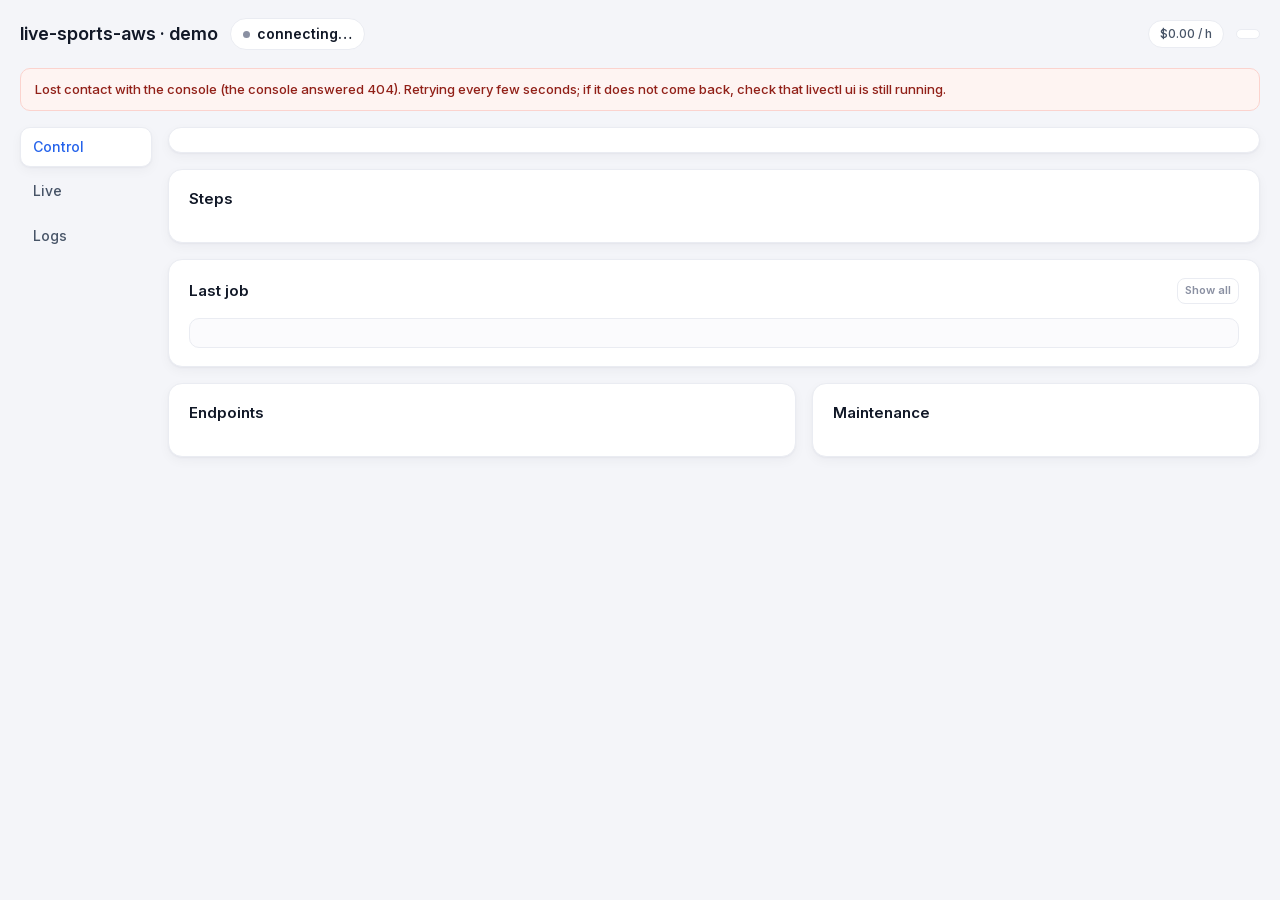
==== tools/livectl/site/index.html @ fb6956fe "feat: a stopwatch and progress bar for jobs; name the first node for its MediaConnect source Deploy " ====
<!doctype html>
<html lang="en">
<head>
<meta charset="utf-8">
<meta name="viewport" content="width=device-width, initial-scale=1">
<title>livectl</title>
<link rel="icon" href="data:,">
<link rel="stylesheet" href="app.css">
</head>
<body>
<header class="top">
  <h1>live-sports-aws · demo</h1>
  <span class="verdict" id="verdict" data-health="unknown"><i class="dot"></i><span id="verdict-text">connecting…</span></span>
  <button class="job-pill" id="job-pill" type="button" hidden></button>
  <span class="spacer"></span>
  <span class="chip" id="cost">$0.00 / h</span>
  <span class="chip muted" id="freshness"></span>
</header>
<div class="banner" id="banner" role="alert" hidden></div>
<div class="notice" id="aws-note" role="status" hidden></div>

<div class="shell">
  <nav class="menu" aria-label="Pages">
    <a href="#control" data-page="control">Control</a>
    <a href="#live" data-page="live">Live</a>
    <a href="#logs" data-page="logs">Logs</a>
  </nav>

  <div class="content">
    <section class="card chain-card" aria-label="Pipeline">
      <ol class="chain" id="chain"></ol>
      <p class="note" id="deploy-note" hidden></p>
    </section>

    <!-- Control: set up, go live, tear down. -->
    <main class="view" id="view-control" data-view="control">
      <section class="card" aria-labelledby="steps-title">
        <h2 class="card-title" id="steps-title">Steps</h2>
        <ol class="steps" id="steps"></ol>
      </section>

      <section class="card" aria-labelledby="job-title" id="job-card">
        <h2 class="card-title">
          <span id="job-title">Last job</span>
          <span class="job-state" id="job-state"></span>
          <span class="job-meta" id="job-meta"></span>
          <button class="copy" id="job-toggle" type="button" aria-expanded="false" aria-controls="job-log">Show all</button>
        </h2>
        <div class="progress" id="job-progress" role="progressbar" aria-labelledby="job-title" aria-valuemin="0"
             aria-valuemax="100" hidden><div class="progress-bar" id="job-bar"></div></div>
        <pre class="log job-log" id="job-log" tabindex="0"></pre>
      </section>

      <div class="pair">
        <section class="card" aria-labelledby="endpoints-title">
          <h2 class="card-title" id="endpoints-title">Endpoints</h2>
          <dl class="endpoints" id="endpoints"></dl>
        </section>
        <section class="card" aria-labelledby="maintenance-title">
          <h2 class="card-title" id="maintenance-title">Maintenance</h2>
          <div id="maintenance"></div>
          <div class="confirm" id="confirm" hidden>
            <label for="confirm-input">Type <b>destroy</b> to tear down the whole stack</label>
            <input id="confirm-input" autocomplete="off" spellcheck="false">
            <button class="act danger" id="confirm-go" type="button">Tear down</button>
            <button class="act" id="confirm-cancel" type="button">Cancel</button>
          </div>
        </section>
      </div>
    </main>

    <!-- Live: watch the broadcast and its logs. -->
    <main class="view" id="view-live" data-view="live" hidden>
      <div class="live">
        <div class="live-main">
          <section class="card player-card" aria-label="Player">
            <iframe id="player-frame" title="Player" hidden></iframe>
            <p class="placeholder" id="player-empty">The player appears here once the stack is deployed.</p>
          </section>
          <section class="card live-bar" aria-label="Live figures">
            <dl class="stats" id="stats"></dl>
            <div class="live-actions" id="live-actions"></div>
          </section>
        </div>
        <div id="live-logs-slot">
          <section class="card panel" id="panel" aria-label="Logs">
            <div class="panel-head">
              <div class="tabs" role="tablist" id="tabs"></div>
              <input class="filter" id="log-filter" type="search" placeholder="Filter lines" aria-label="Filter log lines">
              <a class="copy" id="log-expand" href="#logs">Expand</a>
            </div>
            <div class="log" id="log" tabindex="0" role="log"></div>
          </section>
        </div>
      </div>
    </main>

    <!-- Logs: the same panel, full height, for reading and filtering at leisure. -->
    <main class="view" id="view-logs" data-view="logs" hidden>
      <div id="logs-home"></div>
    </main>
  </div>
</div>

<aside class="drawer" id="drawer" aria-label="Resource details" hidden>
  <button class="copy drawer-close" id="drawer-close" type="button" aria-label="Close details">Close</button>
  <div id="detail"></div>
</aside>

<script type="module" src="app.js"></script>
</body>
</html>
---- tools/livectl/site/app.css ----
@font-face {
  font-family: Inter;
  src: url('fonts/InterVariable-subset.woff2') format('woff2');
  font-weight: 100 900;
  font-style: normal;
  font-display: swap;
}

:root {
  --bg: #f4f5f9;
  --surface: #ffffff;
  --border: #eaecf2;
  --text: #111827;
  --text-2: #475467;
  --muted: #8a90a2;
  --accent: #2563eb;
  --accent-tint: #eff4ff;
  --ok: #12b76a;
  --warn: #f79009;
  --danger: #f04438;
  --radius: 14px;
  --shadow: 0 1px 2px rgba(16, 24, 40, .04), 0 4px 12px rgba(16, 24, 40, .04);
  color-scheme: light;
}

* { box-sizing: border-box; }

body {
  margin: 0;
  background: var(--bg);
  color: var(--text);
  font-family: Inter, -apple-system, BlinkMacSystemFont, 'Segoe UI', Roboto, sans-serif;
  font-optical-sizing: auto;
  font-size: 14px;
  line-height: 1.45;
  -webkit-font-smoothing: antialiased;
}

[hidden] { display: none !important; }
code { font-family: ui-monospace, SFMono-Regular, Menlo, monospace; font-size: 12px; }

.chip {
  font-size: 12px; font-weight: 500; color: var(--text-2);
  background: var(--surface); border: 1px solid var(--border);
  border-radius: 999px; padding: 4px 11px; white-space: nowrap;
}

.card {
  background: var(--surface); border: 1px solid var(--border);
  border-radius: var(--radius); box-shadow: var(--shadow); padding: 18px 20px; min-width: 0;
}
.card-title {
  display: flex; align-items: center; gap: 8px;
  font-size: 15px; font-weight: 600; color: var(--text); margin: 0 0 14px;
}
.note { font-size: 12px; color: var(--muted); margin: 10px 0 0; }
a { color: var(--accent); text-decoration: none; }
a:hover { text-decoration: underline; }

.dot {
  display: inline-block; width: 7px; height: 7px; border-radius: 50%;
  background: var(--muted); vertical-align: .09em;
}

button.act {
  font: inherit; font-size: 13px; font-weight: 500; border-radius: 999px;
  padding: 8px 16px; cursor: pointer; border: 1px solid var(--border);
  background: var(--surface); color: var(--text-2); transition: background .12s, border-color .12s;
}
button.act:hover:not(:disabled) { background: #f7f8fb; color: var(--text); }
button.act.primary { background: var(--accent); border-color: var(--accent); color: #fff; }
button.act.primary:hover:not(:disabled) { background: #1d4fd7; }
button.act.danger { color: var(--danger); border-color: #fbd3ce; }
button.act.danger:hover:not(:disabled) { background: #fef4f2; }

.copy {
  border: 1px solid var(--border); background: var(--surface); color: var(--muted);
  border-radius: 8px; padding: 4px 7px; cursor: pointer; font: inherit; font-size: 11px; flex: none;
}
.copy:hover { color: var(--accent); border-color: #cfdcfa; background: var(--accent-tint); }

.confirm { display: flex; flex-wrap: wrap; gap: 8px; margin-top: 14px; align-items: center; font-size: 13px; }
.confirm input {
  font: inherit; font-size: 13px; padding: 7px 11px; border-radius: 10px;
  border: 1px solid #fbd3ce; background: #fff; color: var(--text); width: 150px;
}
.confirm input:focus { outline: 2px solid #fbd3ce; outline-offset: 1px; }

.log {
  padding: 14px 16px; background: #fbfbfd; border: 1px solid var(--border);
  border-radius: 10px; font-family: ui-monospace, SFMono-Regular, Menlo, monospace;
  font-size: 12px; line-height: 1.65; color: var(--text-2);
  white-space: pre-wrap; word-break: break-word; font-feature-settings: 'calt' 0;
}

.banner {
  display: flex; align-items: center; gap: 8px; margin: 0 20px 16px; padding: 11px 14px;
  border-radius: 10px; border: 1px solid #fbd3ce; background: #fef4f2;
  color: #912018; font-size: 13px; font-weight: 500;
}

.top { display: flex; align-items: center; gap: 12px; padding: 18px 20px; flex-wrap: wrap; }
.top h1 { font-size: 18px; font-weight: 600; margin: 0; }
.spacer { flex: 1; }
.chip.muted { color: var(--muted); }
.chip.button { cursor: pointer; font: inherit; font-size: 12px; }
.verdict { display: inline-flex; align-items: center; gap: 7px; font-weight: 600; font-size: 14px;
  padding: 5px 12px; border-radius: 999px; border: 1px solid var(--border); background: var(--surface); }
[data-health="ok"] > .dot, .dot[data-health="ok"] { background: var(--ok); }
[data-health="warn"] > .dot, .dot[data-health="warn"] { background: var(--warn); }
[data-health="bad"] > .dot, .dot[data-health="bad"] { background: var(--danger); }
[data-health="busy"] > .dot { background: var(--accent); }
.verdict[data-health="bad"] { border-color: #fbd3ce; background: #fef4f2; color: #912018; }

/* Shell: a narrow page menu, then the chain and the current page. */
.shell { display: grid; grid-template-columns: 132px minmax(0, 1fr); gap: 16px; padding: 0 20px 24px; }
.menu { display: flex; flex-direction: column; gap: 4px; position: sticky; top: 16px; align-self: start; }
.menu a { display: block; padding: 9px 12px; border-radius: 10px; color: var(--text-2); font-weight: 500;
  border: 1px solid transparent; }
.menu a:hover { background: var(--surface); text-decoration: none; }
.menu a[aria-current="page"] { background: var(--surface); border-color: var(--border); color: var(--accent);
  box-shadow: var(--shadow); }
.menu a.next { animation: next-pulse 1.6s ease-in-out infinite; }
.content { display: grid; gap: 16px; align-content: start; min-width: 0; }
.view { display: grid; gap: 16px; align-content: start; min-width: 0; }
.chain-card { padding: 12px 14px; }
.pair { display: grid; grid-template-columns: minmax(0, 1.4fr) minmax(0, 1fr); gap: 16px; }

/* Header: the running job, visible on every page. */
.job-pill { font: inherit; font-size: 12px; font-weight: 500; cursor: pointer; max-width: 46vw; overflow: hidden;
  text-overflow: ellipsis; white-space: nowrap; border-radius: 999px; padding: 5px 12px;
  border: 1px solid var(--border); background: var(--surface); color: var(--text-2); }
.job-pill[data-state="running"] { border-color: #cfdcfa; background: var(--accent-tint); color: var(--accent); }
.job-pill[data-state="failed"] { border-color: #fbd3ce; background: #fef4f2; color: #912018; }

/* Control page: three numbered steps. */
.steps { list-style: none; margin: 0; padding: 0; display: grid; grid-template-columns: repeat(3, minmax(0, 1fr)); gap: 12px; }
.step { display: flex; gap: 12px; padding: 14px; border: 1px solid var(--border); border-radius: 12px; }
.step[data-status="current"] { border-color: #cfdcfa; background: #fafcff; }
.step-number { flex: none; width: 26px; height: 26px; border-radius: 50%; display: grid; place-items: center;
  font-size: 13px; font-weight: 600; background: var(--bg); color: var(--text-2); }
.step[data-status="done"] .step-number { background: #e7f8ef; color: var(--ok); }
.step[data-status="current"] .step-number { background: var(--accent); color: #fff; }
.step[data-status="busy"] { border-color: #cfdcfa; background: var(--accent-tint); }
.step[data-status="busy"] .step-number { background: var(--accent); color: #fff; }
.step h3 { margin: 2px 0 4px; font-size: 14px; }
.step-status { margin: 0 0 10px; font-size: 12px; color: var(--muted); }
.actions { display: flex; flex-wrap: wrap; gap: 8px; }
.none { font-size: 12px; color: var(--muted); margin: 0; }

/* Live page: a large player with its figures, and the logs filling the height beside it. */
.live { display: grid; gap: 16px; min-width: 0; }
.live-main { display: grid; gap: 16px; min-width: 0; }
.live-bar { display: flex; align-items: center; gap: 16px; flex-wrap: wrap; padding: 12px 16px; }
.stats { display: flex; flex-wrap: wrap; gap: 6px 22px; margin: 0; flex: 1; }
.stat dt { font-size: 11px; color: var(--muted); }
.stat dd { margin: 0; font-size: 14px; font-weight: 600; font-variant-numeric: tabular-nums; }
.live-actions { display: flex; gap: 8px; }

/* Resource details slide over the right edge, on either page. */
.drawer { position: fixed; top: 0; right: 0; bottom: 0; width: min(420px, 100vw); z-index: 10; overflow: auto;
  background: var(--surface); border-left: 1px solid var(--border); box-shadow: -8px 0 24px rgba(16, 24, 40, .08);
  padding: 20px; }
.drawer-close { float: right; }

.chain { list-style: none; margin: 0; padding: 0; display: flex; gap: 6px; overflow-x: auto; }
.node-wrap { display: flex; align-items: center; gap: 6px; flex: 1 1 0; min-width: 120px; }
.node { flex: 1; text-align: left; font: inherit; cursor: pointer; background: var(--surface);
  border: 1px solid var(--border); border-radius: 10px; padding: 9px 10px; display: grid; gap: 3px; }
.node[aria-pressed="true"] { outline: 2px solid var(--accent); outline-offset: 1px; }
.node[data-health="bad"] { border-color: #fbd3ce; background: #fef4f2; }
.node[data-health="warn"] { border-color: #fbdca7; background: #fffcf5; }
.node-title { font-size: 12px; font-weight: 600; }
.node-state { font-size: 12px; font-weight: 600; color: var(--text-2); }
.node-state .dot { margin-right: 5px; }
.node-summary { font-size: 11px; color: var(--muted); }
.arrow { color: var(--muted); }

/* The player alone (embed mode): 16:9, as wide as the page allows while leaving room for the logs below. */
.player-card { padding: 0; overflow: hidden; display: grid; width: min(100%, calc(62vh * 16 / 9)); margin: 0 auto;
  aspect-ratio: 16 / 9; background: #000; }
.player-card iframe { width: 100%; height: 100%; border: 0; background: #0b0f17; }
.player-card .placeholder { color: #aab; }
.placeholder { color: var(--muted); margin: auto; padding: 24px; text-align: center; }
.facts { display: grid; grid-template-columns: max-content 1fr; gap: 6px 14px; font-size: 13px; margin: 12px 0; }
.facts dt { color: var(--muted); } .facts dd { margin: 0; white-space: pre-wrap; word-break: break-word; }
.error { color: #912018; font-size: 13px; }
.badge { margin-left: auto; font-size: 12px; font-weight: 600; }

.endpoints { display: grid; grid-template-columns: max-content minmax(0, 1fr); gap: 8px 14px; margin: 0; font-size: 13px; }
.endpoints dt { color: var(--muted); } .endpoints dd { margin: 0; display: flex; gap: 8px; align-items: center; min-width: 0; }
.endpoints .value { overflow: hidden; text-overflow: ellipsis; white-space: nowrap; }

.panel { display: flex; flex-direction: column; gap: 10px; height: 42vh; min-height: 280px; }
.tabs { display: flex; flex-wrap: wrap; gap: 4px; }
.tabs [role="tab"] { font: inherit; font-size: 12px; border: 1px solid var(--border); background: var(--surface);
  border-radius: 999px; padding: 4px 10px; cursor: pointer; }
.tabs [aria-selected="true"] { background: var(--accent-tint); border-color: #cfdcfa; color: var(--accent); }
.panel .log { flex: 1; min-height: 0; overflow: auto; margin: 0; }

@media (max-width: 1100px) {
  .shell { grid-template-columns: minmax(0, 1fr); }
  .menu { flex-direction: row; position: static; }
  .steps, .pair, .live { grid-template-columns: minmax(0, 1fr); }
  .panel { position: static; height: 60vh; }
}
}

.log .line { font-family: ui-monospace, SFMono-Regular, Menlo, monospace; font-size: 12px; white-space: pre-wrap; }
.log .has-raw { cursor: pointer; }
.log .has-raw:hover { color: var(--text); }
.log .raw { margin: 6px 0 8px; padding: 8px 10px; background: var(--surface); border: 1px solid var(--border);
  border-radius: 8px; font-size: 11px; color: var(--text-2); white-space: pre-wrap; }
.log .note { margin: 0 0 8px; font-family: Inter, sans-serif; }

.job-state { font-size: 12px; font-weight: 600; color: var(--muted); }
.job-state[data-health="ok"] { color: var(--ok); }
.job-state[data-health="bad"] { color: var(--danger); }
.job-state[data-health="busy"] { color: var(--accent); }
#job-toggle { margin-left: auto; }
.job-log { margin: 0; max-height: 13.5em; overflow: auto; }
.job-log.expanded { max-height: 60vh; }

/* The recommended next step: a soft pulse, or a steady ring for people who ask for less motion. */
button.act.next { box-shadow: 0 0 0 3px var(--accent-tint), 0 0 0 4px #cfdcfa; animation: next-pulse 1.6s ease-in-out infinite; }
@keyframes next-pulse {
  0%, 100% { box-shadow: 0 0 0 3px var(--accent-tint), 0 0 0 4px #cfdcfa; }
  50% { box-shadow: 0 0 0 6px var(--accent-tint), 0 0 0 7px #b6cbf6; }
}
@media (prefers-reduced-motion: reduce) { button.act.next { animation: none; } }

.notice {
  margin: 0 20px 16px; padding: 10px 14px; border-radius: 10px; border: 1px solid #fbdca7; background: #fffcf5;
  color: #7a4a00; font-size: 13px; font-weight: 500;
}
.log .line time { color: var(--muted); }

.panel-head { display: flex; align-items: flex-start; gap: 10px; flex-wrap: wrap; }
.panel-head .tabs { flex: 1; }
.filter { font: inherit; font-size: 12px; padding: 5px 10px; border-radius: 999px; border: 1px solid var(--border);
  background: var(--surface); width: 200px; }
#log-expand { text-decoration: none; }
.panel.full { height: calc(100vh - 250px); }

.job-meta { font-size: 12px; color: var(--muted); font-variant-numeric: tabular-nums; }
.job-pill[data-state="succeeded"] { border-color: #b7ebd0; background: #ecfdf3; color: #067647; }
.progress { height: 6px; border-radius: 999px; background: var(--bg); overflow: hidden; margin: -4px 0 12px; }
.progress-bar { height: 100%; width: 0; border-radius: inherit; background: var(--accent); transition: width .4s ease; }
.progress[data-state="succeeded"] .progress-bar { background: var(--ok); }
.progress[data-state="failed"] .progress-bar { background: var(--danger); }
.progress[data-indeterminate="true"] .progress-bar { width: 30% !important; animation: sweep 1.2s ease-in-out infinite; }
@keyframes sweep { from { transform: translateX(-100%); } to { transform: translateX(340%); } }
@media (prefers-reduced-motion: reduce) { .progress[data-indeterminate="true"] .progress-bar { animation: none; } }
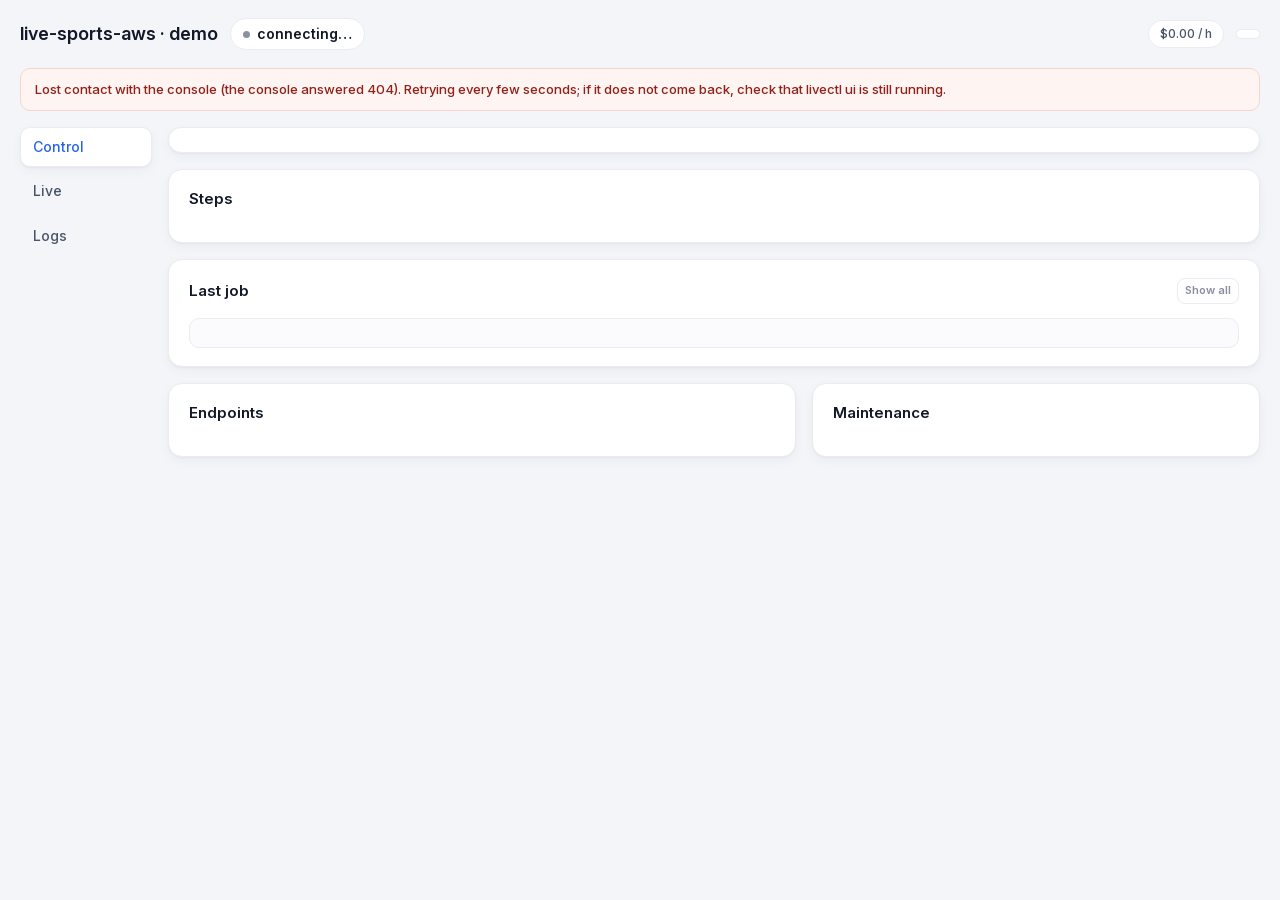
==== commit fa577ded: "feat: show the AWS identity in the console header, with banners for root and missing credentials Co-" ====
--- a/tools/livectl/site/index.html
+++ b/tools/livectl/site/index.html
@@ -13,10 +13,12 @@
   <span class="verdict" id="verdict" data-health="unknown"><i class="dot"></i><span id="verdict-text">connecting…</span></span>
   <button class="job-pill" id="job-pill" type="button" hidden></button>
   <span class="spacer"></span>
+  <span class="chip muted" id="identity" hidden></span>
   <span class="chip" id="cost">$0.00 / h</span>
   <span class="chip muted" id="freshness"></span>
 </header>
 <div class="banner" id="banner" role="alert" hidden></div>
+<div class="banner" id="identity-banner" role="alert" hidden></div>
 <div class="notice" id="aws-note" role="status" hidden></div>
 
 <div class="shell">
--- a/tools/livectl/site/app.css
+++ b/tools/livectl/site/app.css
@@ -251,3 +251,8 @@
 .progress[data-indeterminate="true"] .progress-bar { width: 30% !important; animation: sweep 1.2s ease-in-out infinite; }
 @keyframes sweep { from { transform: translateX(-100%); } to { transform: translateX(340%); } }
 @media (prefers-reduced-motion: reduce) { .progress[data-indeterminate="true"] .progress-bar { animation: none; } }
+
+.picker { display: grid; gap: 4px; margin: 0 0 10px; }
+.picker label { font-size: 12px; color: var(--muted); }
+.pattern { font: inherit; font-size: 13px; padding: 6px 10px; border-radius: 10px; border: 1px solid var(--border);
+  background: var(--surface); max-width: 260px; }
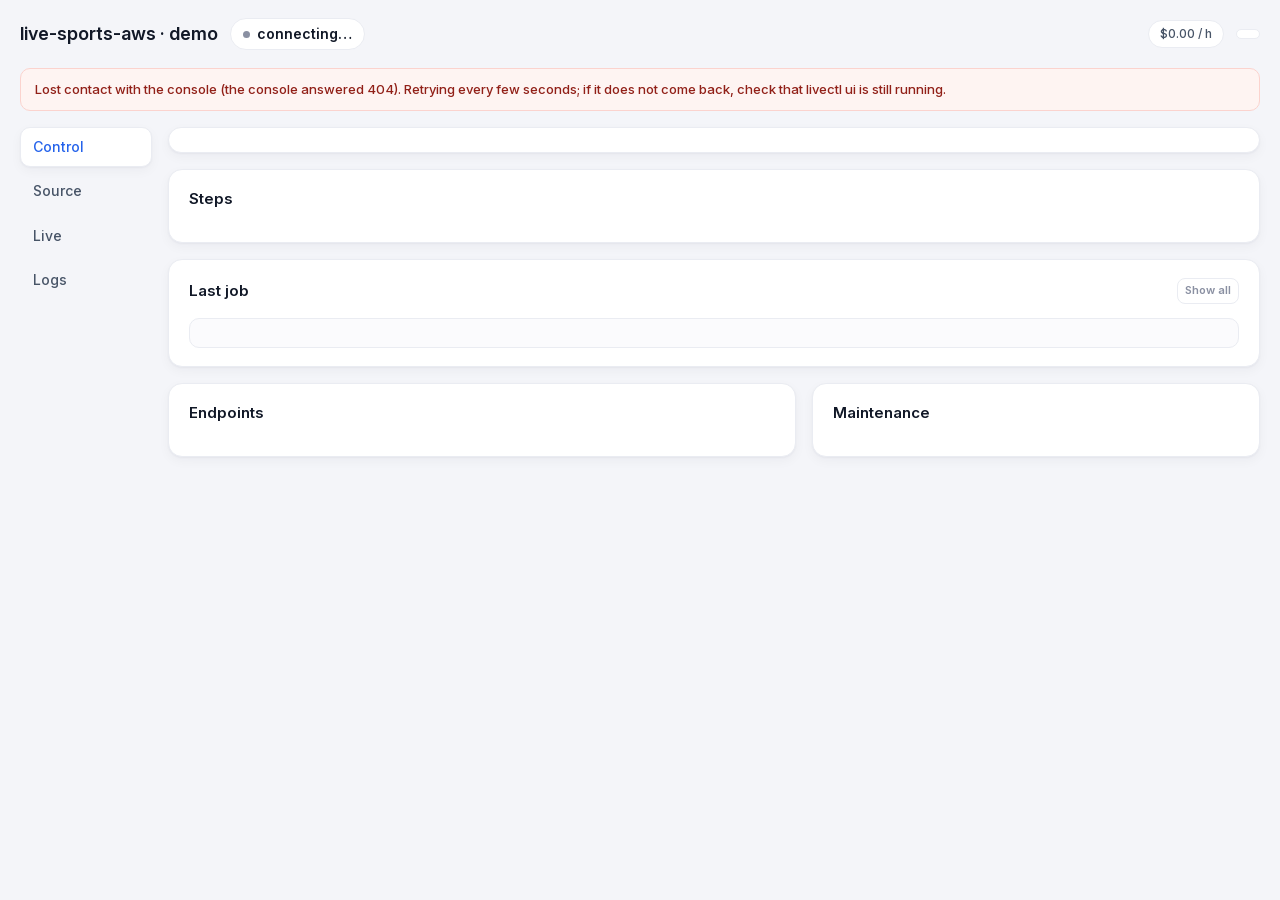
==== commit 077350a9: "feat: add a Source page to tune the test source and compare it with what MediaConnect received Co-Au" ====
--- a/tools/livectl/site/index.html
+++ b/tools/livectl/site/index.html
@@ -24,6 +24,7 @@
 <div class="shell">
   <nav class="menu" aria-label="Pages">
     <a href="#control" data-page="control">Control</a>
+    <a href="#source" data-page="source">Source</a>
     <a href="#live" data-page="live">Live</a>
     <a href="#logs" data-page="logs">Logs</a>
   </nav>
@@ -71,6 +72,32 @@
       </div>
     </main>
 
+    <!-- Source: tune the FFmpeg test source and compare it with what MediaConnect received. -->
+    <main class="view" id="view-source" data-view="source" hidden>
+      <div class="source">
+        <section class="card" aria-labelledby="source-title">
+          <h2 class="card-title" id="source-title">Test source</h2>
+          <form id="source-form" class="source-form" novalidate></form>
+          <div class="actions source-actions">
+            <button class="act primary" id="source-apply" type="button">Send test source</button>
+            <button class="act" id="source-discard" type="button" disabled>Discard</button>
+            <button class="act" id="source-stop" type="button" hidden>Stop</button>
+            <button class="act quiet" id="source-reset" type="button">Reset to defaults</button>
+          </div>
+          <p class="note" id="source-note" role="status"></p>
+        </section>
+        <section class="card" id="received-card" aria-labelledby="received-title">
+          <h2 class="card-title" id="received-title">Sent vs received</h2>
+          <table class="received" id="source-received" hidden>
+            <thead><tr><td></td><th scope="col">Sent</th><th scope="col">MediaConnect</th></tr></thead>
+            <tbody id="source-received-body"></tbody>
+          </table>
+          <p class="note" id="source-received-note" role="status"></p>
+          <p class="note" id="source-ffmpeg"></p>
+        </section>
+      </div>
+    </main>
+
     <!-- Live: watch the broadcast and its logs. -->
     <main class="view" id="view-live" data-view="live" hidden>
       <div class="live">
--- a/tools/livectl/site/app.css
+++ b/tools/livectl/site/app.css
@@ -72,6 +72,7 @@
 button.act.primary:hover:not(:disabled) { background: #1d4fd7; }
 button.act.danger { color: var(--danger); border-color: #fbd3ce; }
 button.act.danger:hover:not(:disabled) { background: #fef4f2; }
+button.act:disabled { opacity: .45; cursor: not-allowed; }
 
 .copy {
   border: 1px solid var(--border); background: var(--surface); color: var(--muted);
@@ -252,7 +253,39 @@
 @keyframes sweep { from { transform: translateX(-100%); } to { transform: translateX(340%); } }
 @media (prefers-reduced-motion: reduce) { .progress[data-indeterminate="true"] .progress-bar { animation: none; } }
 
-.picker { display: grid; gap: 4px; margin: 0 0 10px; }
-.picker label { font-size: 12px; color: var(--muted); }
-.pattern { font: inherit; font-size: 13px; padding: 6px 10px; border-radius: 10px; border: 1px solid var(--border);
-  background: var(--surface); max-width: 260px; }
+
+/* --- Source page --------------------------------------------------------------------------------------------- */
+.source { display: grid; grid-template-columns: minmax(0, 1.5fr) minmax(0, 1fr); gap: 16px; align-items: start; }
+.source-form { display: grid; grid-template-columns: repeat(2, minmax(0, 1fr)); gap: 14px 20px; }
+.source-group { border: 0; margin: 0; padding: 0; min-width: 0; display: grid; gap: 10px; align-content: start; }
+.source-group legend { font-size: 12px; font-weight: 600; color: var(--text-2); text-transform: uppercase;
+  letter-spacing: .04em; padding: 0; margin-bottom: 6px; }
+.source-field { display: grid; grid-template-columns: 9.5em minmax(0, 1fr); align-items: center; gap: 2px 10px; }
+.source-field label { font-size: 13px; color: var(--text-2); }
+.source-control { display: flex; align-items: center; gap: 6px; min-width: 0; }
+.source-control select, .source-control input { font: inherit; font-size: 13px; padding: 6px 10px; border-radius: 10px;
+  border: 1px solid var(--border); background: var(--surface); color: var(--text); min-width: 0; width: 100%; }
+.source-control input[type="number"] { max-width: 8em; }
+.source-control select:focus-visible, .source-control input:focus-visible { outline: 2px solid var(--accent);
+  outline-offset: 1px; }
+.source-control [aria-invalid="true"] { border-color: var(--danger); }
+.source-control .unit { font-size: 12px; color: var(--muted); }
+/* A changed field: an accent dot after the control, read out as "changed" to screen readers. */
+.changed-mark { font-size: 0; width: 7px; height: 7px; flex: none; border-radius: 50%; }
+.source-field[data-changed] .changed-mark { background: var(--accent); }
+.source-field[data-changed] select, .source-field[data-changed] input { border-color: #cfdcfa;
+  background: #fafcff; }
+.field-error { grid-column: 2; margin: 0; font-size: 12px; color: var(--danger); }
+.field-error:empty { display: none; }
+.source-actions { margin-top: 18px; align-items: center; }
+button.act.quiet { border-color: transparent; background: none; color: var(--muted); }
+.received { width: 100%; border-collapse: collapse; font-size: 13px; }
+.received th, .received td { text-align: left; padding: 7px 8px; border-bottom: 1px solid var(--border);
+  vertical-align: top; }
+.received thead th { font-size: 12px; font-weight: 500; color: var(--muted); }
+.received tbody th { font-weight: 500; color: var(--text-2); width: 5.5em; }
+.received tr[data-mismatch] td { color: #b42318; background: #fef4f2; }
+
+@media (max-width: 900px) {
+  .source, .source-form { grid-template-columns: minmax(0, 1fr); }
+}
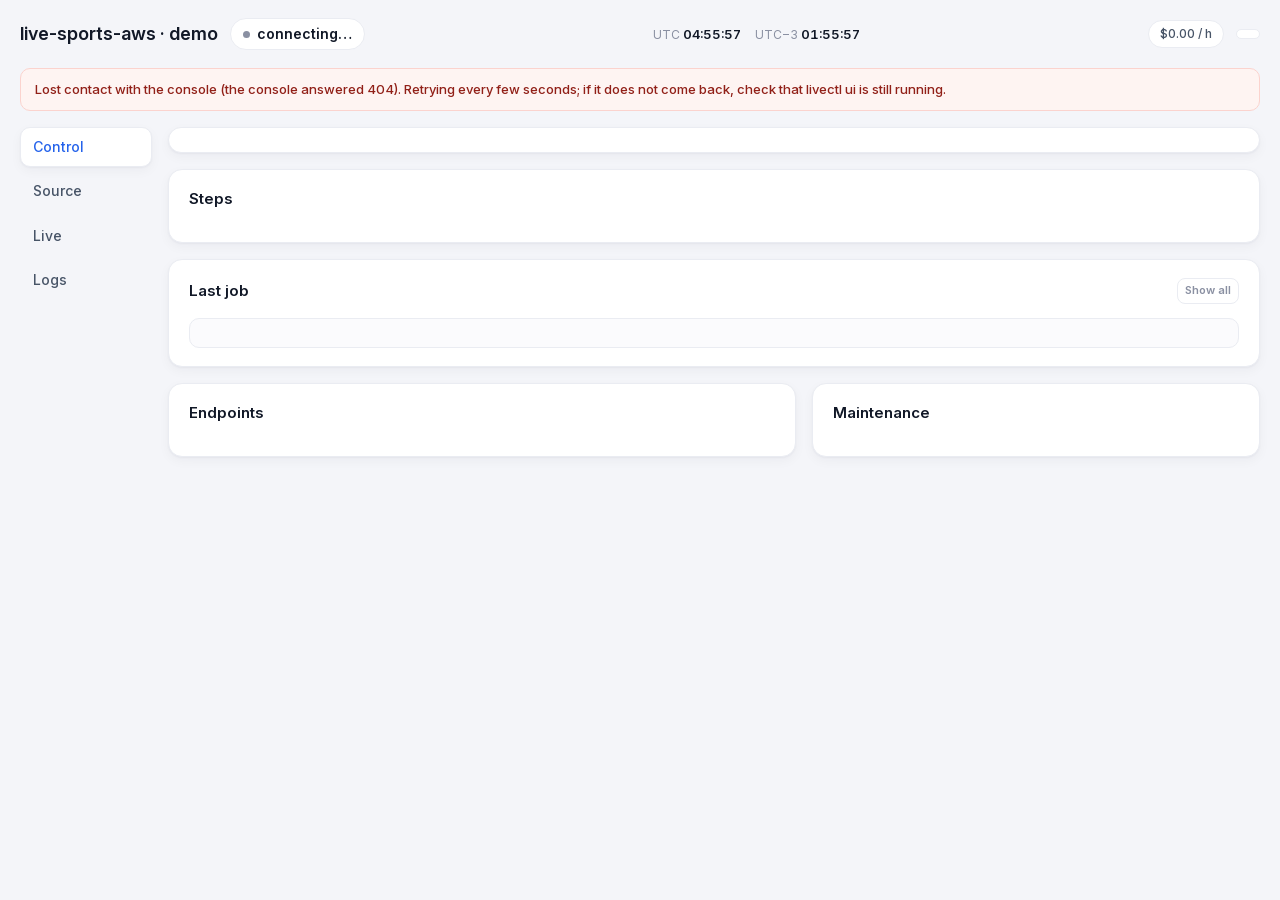
==== commit 0e8b0cda: "feat: show the SRT connection for your own encoder, and UTC clocks in the header The Source page gai" ====
--- a/tools/livectl/site/index.html
+++ b/tools/livectl/site/index.html
@@ -12,6 +12,8 @@
   <h1>live-sports-aws · demo</h1>
   <span class="verdict" id="verdict" data-health="unknown"><i class="dot"></i><span id="verdict-text">connecting…</span></span>
   <button class="job-pill" id="job-pill" type="button" hidden></button>
+  <span class="spacer"></span>
+  <span class="clocks" id="clocks" aria-label="Current time"></span>
   <span class="spacer"></span>
   <span class="chip muted" id="identity" hidden></span>
   <span class="chip" id="cost">$0.00 / h</span>
@@ -86,6 +88,7 @@
           </div>
           <p class="note" id="source-note" role="status"></p>
         </section>
+        <div class="source-side">
         <section class="card" id="received-card" aria-labelledby="received-title">
           <h2 class="card-title" id="received-title">Sent vs received</h2>
           <table class="received" id="source-received" hidden>
@@ -95,6 +98,27 @@
           <p class="note" id="source-received-note" role="status"></p>
           <p class="note" id="source-ffmpeg"></p>
         </section>
+        <section class="card" id="encoder-card" aria-labelledby="encoder-title">
+          <h2 class="card-title" id="encoder-title">Send from your own encoder</h2>
+          <dl class="endpoints encoder">
+            <dt>SRT address</dt>
+            <dd><span class="value" id="encoder-address"></span>
+              <button class="copy" id="encoder-copy-address" type="button">Copy</button></dd>
+            <dt>Passphrase</dt>
+            <dd><span class="value secret" id="encoder-passphrase"></span>
+              <button class="copy" id="encoder-show" type="button" aria-pressed="false">Show</button>
+              <button class="copy" id="encoder-copy-passphrase" type="button">Copy</button></dd>
+            <dt>URL</dt>
+            <dd><span class="value wrap" id="encoder-url"></span>
+              <button class="copy" id="encoder-copy-url" type="button">Copy</button></dd>
+          </dl>
+          <p class="note">In OBS: <b>Settings → Stream</b>, Service <b>Custom…</b>, paste the URL as the Server and leave
+            the Stream Key empty. The URL holds caller mode, AES-256 encryption (<code>pbkeylen=32</code>) and the
+            <span id="encoder-latency"></span> ms latency set above, in microseconds. MediaConnect takes one sender
+            at a time: stop the test source first.</p>
+          <p class="note error" id="encoder-error" role="alert"></p>
+        </section>
+        </div>
       </div>
     </main>
 
--- a/tools/livectl/site/app.css
+++ b/tools/livectl/site/app.css
@@ -103,6 +103,9 @@
 .top { display: flex; align-items: center; gap: 12px; padding: 18px 20px; flex-wrap: wrap; }
 .top h1 { font-size: 18px; font-weight: 600; margin: 0; }
 .spacer { flex: 1; }
+.clocks { display: inline-flex; gap: 14px; font-size: 13px; font-variant-numeric: tabular-nums; color: var(--text); }
+.clocks .zone { color: var(--muted); font-size: 12px; }
+.clocks time { font-weight: 600; }
 .chip.muted { color: var(--muted); }
 .chip.button { cursor: pointer; font: inherit; font-size: 12px; }
 .verdict { display: inline-flex; align-items: center; gap: 7px; font-weight: 600; font-size: 14px;
@@ -278,6 +281,12 @@
 .field-error { grid-column: 2; margin: 0; font-size: 12px; color: var(--danger); }
 .field-error:empty { display: none; }
 .source-actions { margin-top: 18px; align-items: center; }
+.source-side { display: grid; gap: 16px; min-width: 0; }
+.endpoints .value.wrap { white-space: normal; overflow-wrap: anywhere; font-family: ui-monospace, monospace;
+  font-size: 12px; }
+.endpoints .value.secret { font-family: ui-monospace, monospace; font-size: 12px; }
+.note.error { color: var(--danger); }
+.note.error:empty { display: none; }
 button.act.quiet { border-color: transparent; background: none; color: var(--muted); }
 .received { width: 100%; border-collapse: collapse; font-size: 13px; }
 .received th, .received td { text-align: left; padding: 7px 8px; border-bottom: 1px solid var(--border);
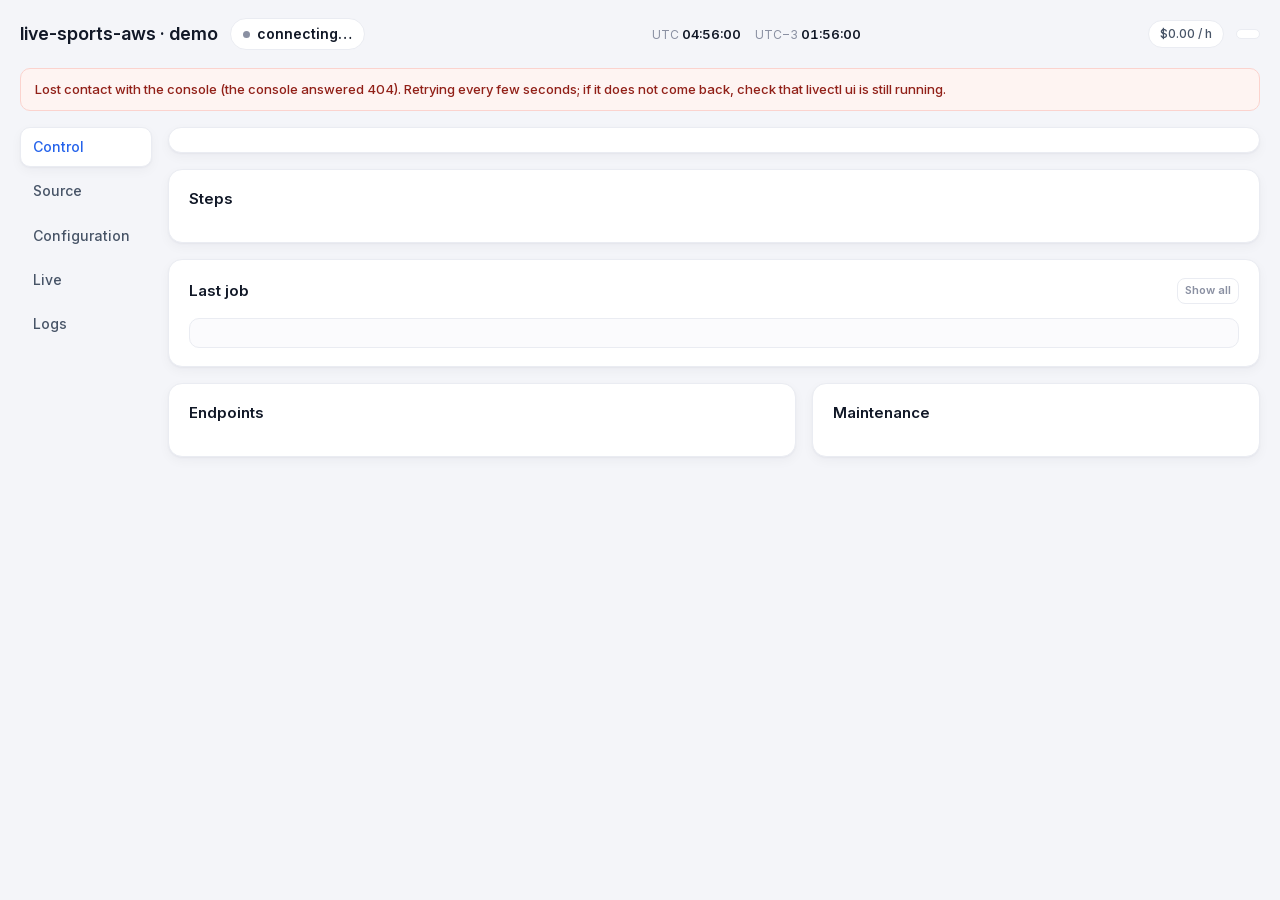
==== commit 42ac78f1: "feat: add a configuration page with an ads tab to the console Co-Authored-By: Claude Opus 5.5 <norep" ====
--- a/tools/livectl/site/index.html
+++ b/tools/livectl/site/index.html
@@ -27,6 +27,7 @@
   <nav class="menu" aria-label="Pages">
     <a href="#control" data-page="control">Control</a>
     <a href="#source" data-page="source">Source</a>
+    <a href="#config" data-page="config">Configuration</a>
     <a href="#live" data-page="live">Live</a>
     <a href="#logs" data-page="logs">Logs</a>
   </nav>
@@ -122,6 +123,41 @@
       </div>
     </main>
 
+    <!-- Configuration: settings that reach AWS at the next deploy, one tab per part of the stack. -->
+    <main class="view" id="view-config" data-view="config" hidden>
+      <section class="card config" aria-labelledby="config-title">
+        <h2 class="card-title" id="config-title">Configuration</h2>
+        <div class="tabs config-tabs" role="tablist" aria-label="Configuration">
+          <button type="button" role="tab" id="config-tab-ads" aria-selected="true" aria-controls="config-ads">Ads</button>
+        </div>
+        <div class="config-panel" role="tabpanel" id="config-ads" aria-labelledby="config-tab-ads">
+          <p class="note config-intro">An optional clip the player shows during an ad break, and how long a break lasts.
+            Saved here, sent to AWS by the next deploy. Without a clip a break is a marker in the manifest only.</p>
+          <div class="ads-form" id="ads-form">
+            <div class="ads-clip">
+              <h3>Ad clip</h3>
+              <div id="ads-clip-empty">
+                <label class="file" for="ads-clip-input">Choose an MP4 (H.264, up to 50 MB)</label>
+                <input id="ads-clip-input" type="file" accept="video/mp4">
+              </div>
+              <div class="ads-clip-saved" id="ads-clip-saved" hidden>
+                <span id="ads-clip-summary"></span>
+                <button class="act" id="ads-clip-remove" type="button">Remove clip</button>
+              </div>
+            </div>
+            <fieldset class="ads-mode" id="ads-mode">
+              <legend>Break duration</legend>
+              <label><input type="radio" name="duration_mode" value="clip" id="ads-mode-clip"> Length of the clip</label>
+              <label><input type="radio" name="duration_mode" value="per_trigger" id="ads-mode-per-trigger"> Chosen per trigger</label>
+              <p class="note">A break longer than the clip loops it; a shorter one cuts it off.</p>
+            </fieldset>
+          </div>
+          <p class="note error" id="ads-error" role="alert"></p>
+          <p class="note" id="ads-status" role="status"></p>
+        </div>
+      </section>
+    </main>
+
     <!-- Live: watch the broadcast and its logs. -->
     <main class="view" id="view-live" data-view="live" hidden>
       <div class="live">
--- a/tools/livectl/site/app.css
+++ b/tools/livectl/site/app.css
@@ -298,3 +298,19 @@
 @media (max-width: 900px) {
   .source, .source-form { grid-template-columns: minmax(0, 1fr); }
 }
+
+/* Configuration */
+.config { max-width: 760px; }
+.config-tabs { margin-bottom: 4px; }
+.config-intro { margin-top: 12px; }
+.ads-form { display: grid; gap: 18px; margin-top: 16px; }
+.ads-form[hidden] { display: none; }
+.ads-form h3, .ads-mode legend { font-size: 12px; font-weight: 600; color: var(--text-2); text-transform: uppercase;
+  letter-spacing: .04em; margin: 0 0 8px; padding: 0; }
+.ads-clip label.file { display: block; font-size: 13px; color: var(--text-2); margin-bottom: 6px; }
+.ads-clip input[type="file"] { font: inherit; font-size: 13px; max-width: 100%; }
+.ads-clip-saved { display: flex; flex-wrap: wrap; align-items: center; gap: 8px 12px; font-size: 13px; }
+.ads-clip-saved[hidden] { display: none; }
+.ads-mode { border: 0; margin: 0; padding: 0; min-width: 0; display: grid; gap: 6px; }
+.ads-mode label { font-size: 13px; display: flex; align-items: center; gap: 8px; }
+.ads-mode input:disabled + * , .ads-mode label:has(input:disabled) { color: var(--muted); }
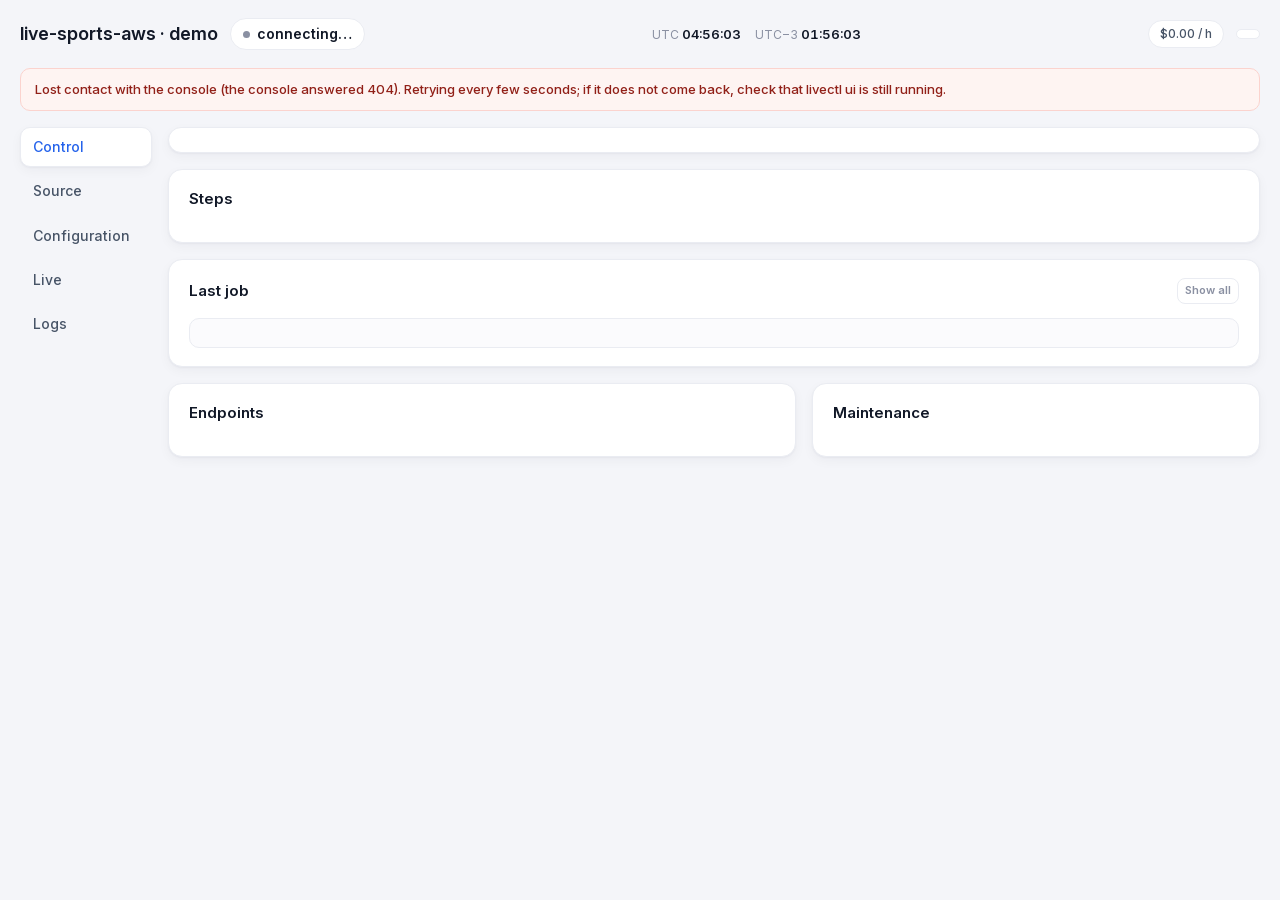
==== commit 389a884d: "feat: cue ad breaks from the live page and trace their markers Co-Authored-By: Claude Opus 5.5 <nore" ====
--- a/tools/livectl/site/index.html
+++ b/tools/livectl/site/index.html
@@ -169,6 +169,14 @@
           <section class="card live-bar" aria-label="Live figures">
             <dl class="stats" id="stats"></dl>
             <div class="live-actions" id="live-actions"></div>
+            <div class="ad-break" id="ad-break">
+              <span class="ad-break-mode" id="ad-break-mode"></span>
+              <label class="ad-break-seconds" id="ad-break-seconds-label" for="ad-break-seconds" hidden>Break
+                <input id="ad-break-seconds" type="number" min="5" max="180" step="1" value="30" inputmode="numeric"> s</label>
+              <button class="act" id="ad-break-cue" type="button">Cue ad break</button>
+              <p class="field-error" id="ad-break-error" aria-live="polite"></p>
+              <p class="note" id="ad-break-status" role="status"></p>
+            </div>
           </section>
         </div>
         <div id="live-logs-slot">
--- a/tools/livectl/site/app.css
+++ b/tools/livectl/site/app.css
@@ -314,3 +314,13 @@
 .ads-mode { border: 0; margin: 0; padding: 0; min-width: 0; display: grid; gap: 6px; }
 .ads-mode label { font-size: 13px; display: flex; align-items: center; gap: 8px; }
 .ads-mode input:disabled + * , .ads-mode label:has(input:disabled) { color: var(--muted); }
+
+/* Live: ad breaks */
+.ad-break { display: flex; flex-wrap: wrap; align-items: center; gap: 6px 10px; flex-basis: 100%; }
+.ad-break-mode { font-size: 12px; color: var(--text-2); }
+.ad-break-seconds { font-size: 13px; color: var(--text-2); display: flex; align-items: center; gap: 6px; }
+.ad-break-seconds[hidden] { display: none; }
+.ad-break-seconds input { font: inherit; font-size: 13px; width: 5em; padding: 6px 8px; border-radius: 10px;
+  border: 1px solid var(--border); }
+.ad-break .field-error, .ad-break .note { flex-basis: 100%; margin: 0; }
+.ad-break .field-error:empty, .ad-break .note:empty { display: none; }
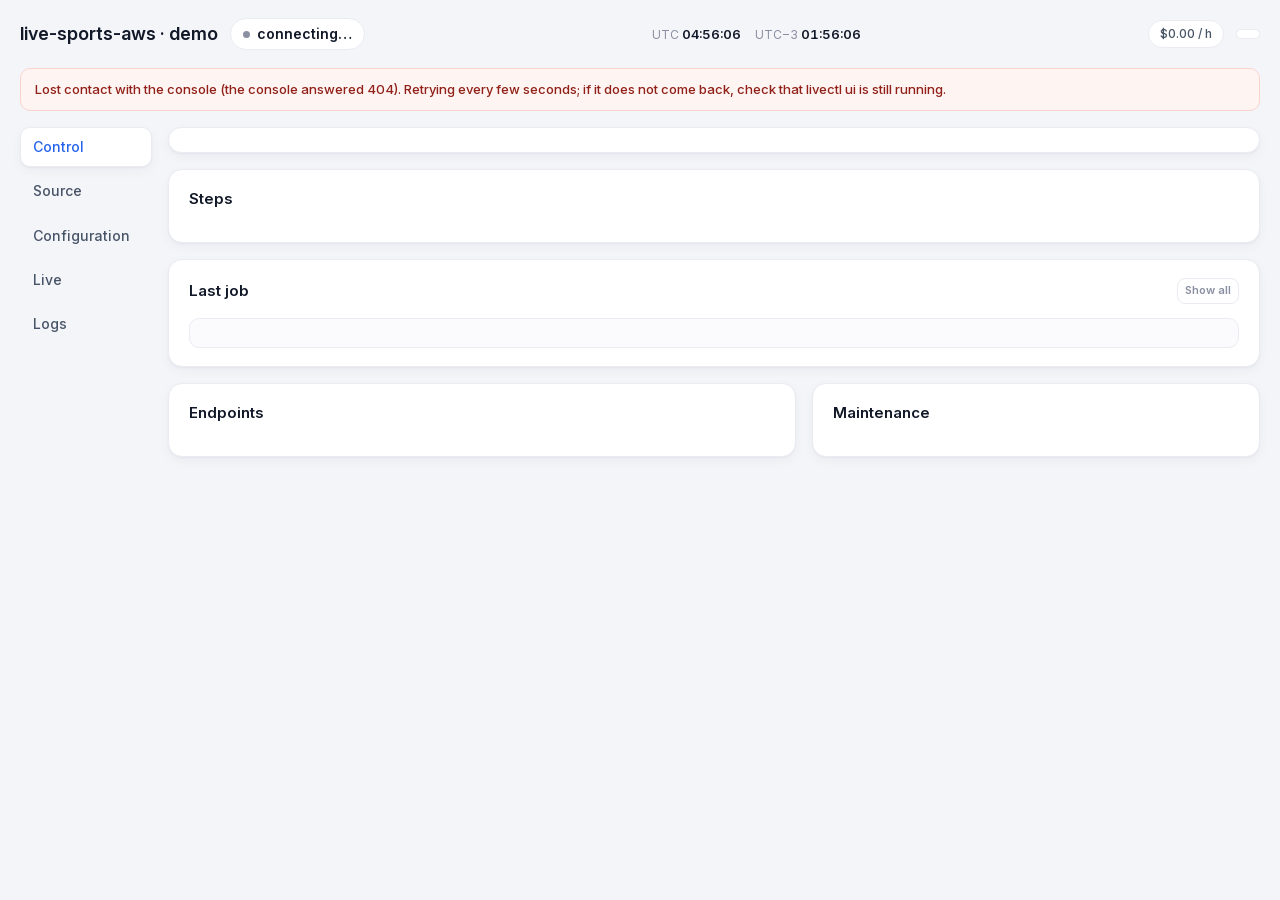
==== commit b7de678b: "fix: match ad markers on their splice event id and keep clip-length breaks within 5-180 s Co-Authore" ====
--- a/tools/livectl/site/index.html
+++ b/tools/livectl/site/index.html
@@ -149,7 +149,7 @@
               <legend>Break duration</legend>
               <label><input type="radio" name="duration_mode" value="clip" id="ads-mode-clip"> Length of the clip</label>
               <label><input type="radio" name="duration_mode" value="per_trigger" id="ads-mode-per-trigger"> Chosen per trigger</label>
-              <p class="note">A break longer than the clip loops it; a shorter one cuts it off.</p>
+              <p class="note" id="ads-mode-hint">A break longer than the clip loops it; a shorter one cuts it off.</p>
             </fieldset>
           </div>
           <p class="note error" id="ads-error" role="alert"></p>
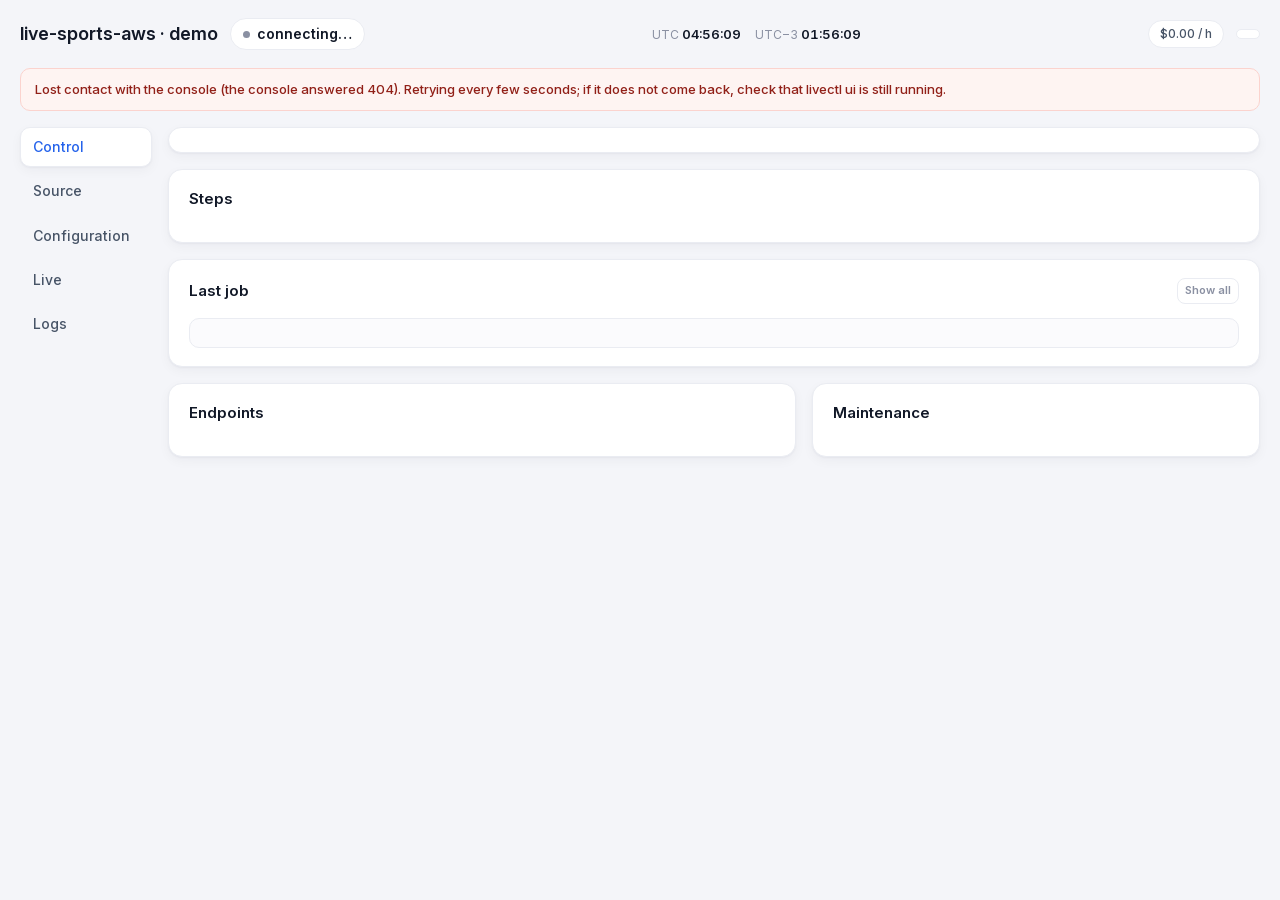
==== commit 30f6db92: "feat: show the backup srt listener and source failover in the console The endpoints and the encoder " ====
--- a/tools/livectl/site/index.html
+++ b/tools/livectl/site/index.html
@@ -112,11 +112,19 @@
             <dt>URL</dt>
             <dd><span class="value wrap" id="encoder-url"></span>
               <button class="copy" id="encoder-copy-url" type="button">Copy</button></dd>
+            <dt class="encoder-backup" hidden>Backup address</dt>
+            <dd class="encoder-backup" hidden><span class="value" id="encoder-backup-address"></span>
+              <button class="copy" id="encoder-copy-backup-address" type="button">Copy</button></dd>
+            <dt class="encoder-backup" hidden>Backup URL</dt>
+            <dd class="encoder-backup" hidden><span class="value wrap" id="encoder-backup-url"></span>
+              <button class="copy" id="encoder-copy-backup-url" type="button">Copy</button></dd>
           </dl>
           <p class="note">In OBS: <b>Settings → Stream</b>, Service <b>Custom…</b>, paste the URL as the Server and leave
             the Stream Key empty. The URL holds caller mode, AES-256 encryption (<code>pbkeylen=32</code>) and the
-            <span id="encoder-latency"></span> ms latency set above, in microseconds. MediaConnect takes one sender
-            at a time: stop the test source first.</p>
+            <span id="encoder-latency"></span> ms latency set above, in microseconds. Each listener takes one sender
+            at a time: stop the test source first, or send to the backup.</p>
+          <p class="note encoder-backup" hidden>The backup takes over within half a second of the primary going quiet,
+            and hands back as soon as the primary returns. Send the same codecs, resolution and audio to both.</p>
           <p class="note error" id="encoder-error" role="alert"></p>
         </section>
         </div>
